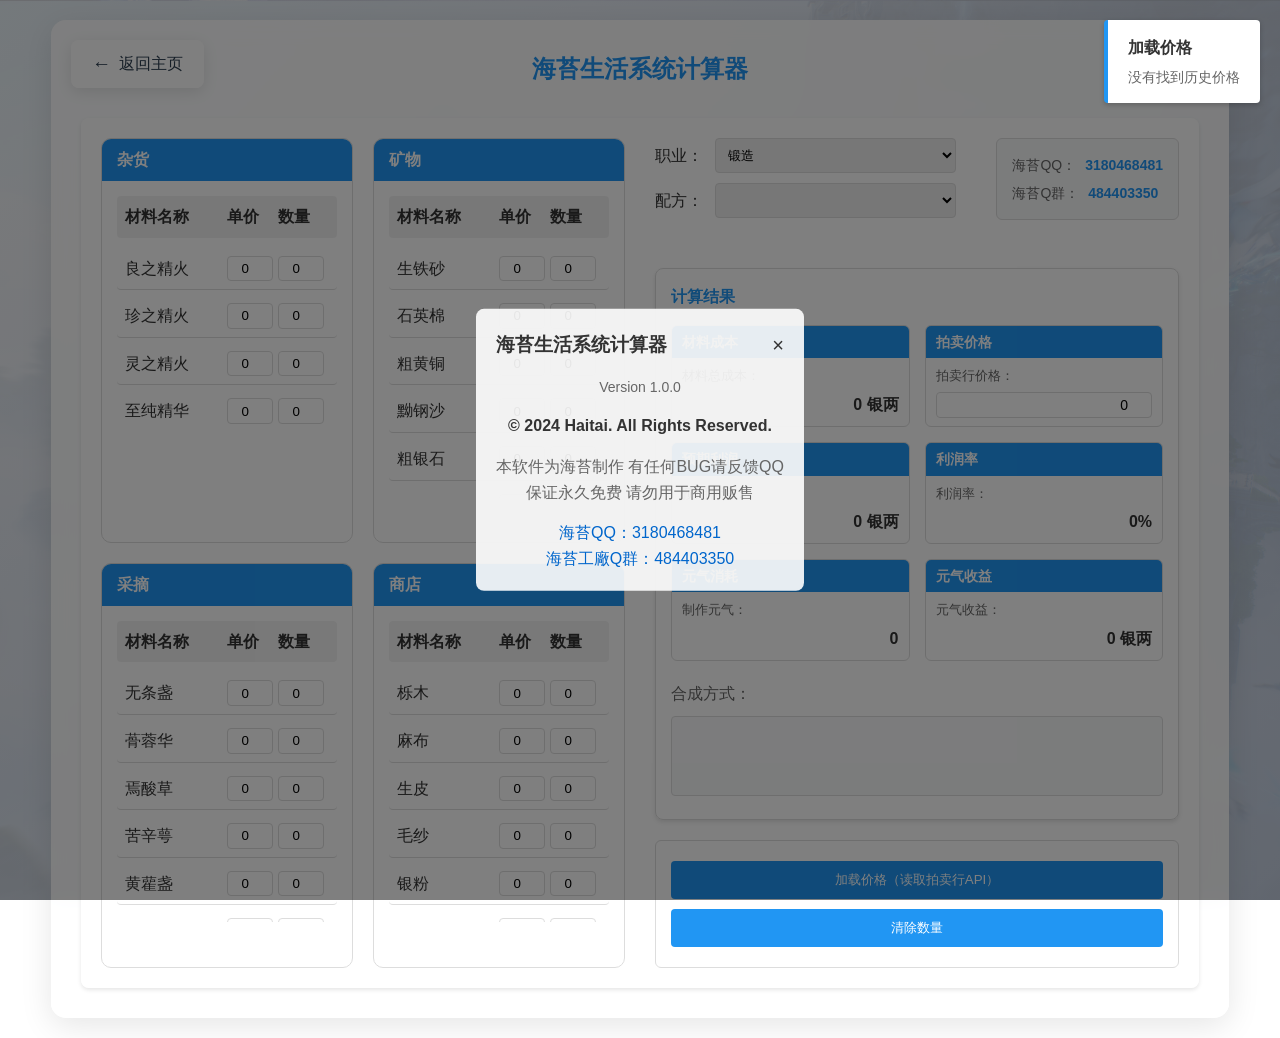
==== calculator/calculator.html @ 6d6dd903 "1" ====
<!DOCTYPE html>
<html lang="zh">
<head>
    <meta charset="UTF-8">
    <meta name="viewport" content="width=device-width, initial-scale=1.0">
    <title>海苔生活系统计算器</title>
    <link rel="stylesheet" href="css/style.css">
    <style>
        /* 添加页面加载动画 */
        .page-loader {
            position: fixed;
            top: 0;
            left: 0;
            width: 100%;
            height: 100%;
            background: linear-gradient(135deg, #f5f7fa 0%, #c3cfe2 100%);
            display: flex;
            justify-content: center;
            align-items: center;
            z-index: 1000;
            transition: opacity 0.5s ease-out;
        }

        .loader {
            width: 50px;
            height: 50px;
            border: 5px solid #ffffff;
            border-top-color: #3498db;
            border-radius: 50%;
            animation: spin 1s linear infinite;
        }

        @keyframes spin {
            to { transform: rotate(360deg); }
        }

        .fade-out {
            opacity: 0;
            pointer-events: none;
        }

        /* 添加内容渐入动画 */
        @keyframes fadeInUp {
            from {
                opacity: 0;
                transform: translateY(20px);
            }
            to {
                opacity: 1;
                transform: translateY(0);
            }
        }

        .container > * {
            opacity: 0;
            animation: fadeInUp 0.8s ease-out forwards;
        }

        header {
            animation-delay: 0.3s;
        }

        .materials-section {
            animation-delay: 0.5s;
        }

        .calculation-section {
            animation-delay: 0.7s;
        }

        /* 返回按钮样式 */
        .return-button {
            position: absolute;
            top: 20px;
            left: 20px;
            text-decoration: none;
            color: #2c3e50;
            padding: 10px 20px;
            border-radius: 8px;
            background: rgba(255, 255, 255, 0.9);
            box-shadow: 0 4px 15px rgba(0, 0, 0, 0.1);
            transition: all 0.3s ease;
            border: 1px solid rgba(255, 255, 255, 0.2);
            backdrop-filter: blur(10px);
            font-weight: 500;
            display: flex;
            align-items: center;
            gap: 8px;
            z-index: 100;
        }

        .return-button:hover {
            background: rgba(255, 255, 255, 1);
            transform: translateY(-2px);
            box-shadow: 0 6px 20px rgba(0, 0, 0, 0.15);
        }

        .return-button:active {
            transform: translateY(0);
            box-shadow: 0 4px 15px rgba(0, 0, 0, 0.1);
        }

        .return-icon {
            font-size: 1.2em;
            line-height: 1;
        }

        /* 在 head 中添加背景样式 */
        body {
            /* 添加背景图 */
            background: url('images/3840.jpg') no-repeat center center fixed;
            background-size: cover;
            position: relative;
            display: flex;
            justify-content: center;
            align-items: center;
            min-height: 100vh;
            margin: 0;
            padding: 20px;
        }

        /* 添加背景遮罩 */
        body::before {
            content: '';
            position: fixed;
            top: 0;
            left: 0;
            width: 100%;
            height: 100%;
            background: linear-gradient(135deg, rgba(245, 247, 250, 0.85) 0%, rgba(195, 207, 226, 0.85) 100%);
            z-index: -1;
        }

        /* 调整容器背景透明度 */
        .container {
            background: rgba(255, 255, 255, 0.9);
            border-radius: 15px;
            box-shadow: 0 8px 32px rgba(0, 0, 0, 0.1);
            backdrop-filter: blur(10px);
            margin: 0 auto;
            max-width: 1400px;
            width: 95%;
            padding: 30px;
            position: relative;
        }

        /* 调整其他元素的背景透明度 */
        .material-group, .calculation-section {
            background: rgba(255, 255, 255, 0.8);
            border-radius: 10px;
        }

        .result-block {
            background: rgba(255, 255, 255, 0.7);
        }

        /* 调整主内容区域布局 */
        .main-content {
            display: flex;
            gap: 30px;
            justify-content: center;
            margin-top: 20px;
        }

        /* 调整左侧材料区域 */
        .materials-section {
            flex: 1;
            max-width: 600px;
        }

        /* 调整右侧计算区域 */
        .calculation-section {
            flex: 1;
            max-width: 600px;
        }

        /* 确保标题居中 */
        header {
            text-align: center;
            margin-bottom: 30px;
        }

        /* 响应式布局调整 */
        @media (max-width: 1200px) {
            .main-content {
                flex-direction: column;
            }

            .materials-section,
            .calculation-section {
                max-width: 100%;
            }

            .container {
                padding: 20px;
            }
        }

        /* 调整返回按钮位置 */
        .back-button {
            position: absolute;
            top: 20px;
            left: 20px;
            z-index: 10;
        }
    </style>
</head>
<body>
    <div class="page-loader">
        <div class="loader"></div>
    </div>

    <div class="container">
        <a href="../index.html" class="return-button">
            <span class="return-icon">←</span>
            <span>返回主页</span>
        </a>
        
        <header>
            <h1>海苔生活系统计算器</h1>
        </header>

        <div class="main-content">
            <div class="materials-section">
                <div class="material-group">
                    <div class="material-title">杂货</div>
                    <div class="material-content">
                        <div class="material-header">
                            <span>材料名称</span>
                            <span>单价</span>
                            <span>数量</span>
                        </div>
                        <div id="misc-materials" class="material-list"></div>
                    </div>
                </div>

                <div class="material-group">
                    <div class="material-title">矿物</div>
                    <div class="material-content">
                        <div class="material-header">
                            <span>材料名称</span>
                            <span>单价</span>
                            <span>数量</span>
                        </div>
                        <div id="mine-materials" class="material-list"></div>
                    </div>
                </div>

                <div class="material-group">
                    <div class="material-title">采摘</div>
                    <div class="material-content">
                        <div class="material-header">
                            <span>材料名称</span>
                            <span>单价</span>
                            <span>数量</span>
                        </div>
                        <div id="herb-materials" class="material-list"></div>
                    </div>
                </div>

                <div class="material-group">
                    <div class="material-title">商店</div>
                    <div class="material-content">
                        <div class="material-header">
                            <span>材料名称</span>
                            <span>单价</span>
                            <span>数量</span>
                        </div>
                        <div id="shop-materials" class="material-list"></div>
                    </div>
                </div>
            </div>

            <div class="calculation-section">
                <div class="top-section">
                    <div class="recipe-selection">
                        <div class="select-group">
                            <label>职业：</label>
                            <select id="profession-select">
                                <option value="blacksmith">锻造</option>
                                <option value="tailor">裁缝</option>
                                <option value="alchemist">炼药</option>
                                <option value="sculptor">雕刻</option>
                            </select>
                        </div>
                        <div class="select-group">
                            <label>配方：</label>
                            <select id="recipe-select"></select>
                        </div>
                    </div>

                    <div class="contact-info">
                        <div class="contact-item">
                            <span class="contact-label">海苔QQ：</span>
                            <span class="contact-value">3180468481</span>
                        </div>
                        <div class="contact-item">
                            <span class="contact-label">海苔Q群：</span>
                            <span class="contact-value">484403350</span>
                        </div>
                    </div>
                </div>

                <div class="calculation-results">
                    <h3>计算结果</h3>
                    <div class="result-grid">
                        <div class="result-block">
                            <div class="result-title">材料成本</div>
                            <div class="result-content">
                                <div class="result-label">材料总成本：</div>
                                <div class="result-value" id="total-cost">0 银两</div>
                            </div>
                        </div>

                        <div class="result-block">
                            <div class="result-title">拍卖价格</div>
                            <div class="result-content">
                                <div class="result-label">拍卖行价格：</div>
                                <div class="result-value">
                                    <input type="number" id="auction-price" value="0">
                                </div>
                            </div>
                        </div>

                        <div class="result-block">
                            <div class="result-title">预期利润</div>
                            <div class="result-content">
                                <div class="result-label">预期利润：</div>
                                <div class="result-value" id="profit">0 银两</div>
                            </div>
                        </div>

                        <div class="result-block">
                            <div class="result-title">利润率</div>
                            <div class="result-content">
                                <div class="result-label">利润率：</div>
                                <div class="result-value" id="profit-rate">0%</div>
                            </div>
                        </div>

                        <div class="result-block">
                            <div class="result-title">元气消耗</div>
                            <div class="result-content">
                                <div class="result-label">制作元气：</div>
                                <div class="result-value" id="make-energy">0</div>
                            </div>
                        </div>

                        <div class="result-block">
                            <div class="result-title">元气收益</div>
                            <div class="result-content">
                                <div class="result-label">元气收益：</div>
                                <div class="result-value" id="profit-per-energy">0 银两</div>
                            </div>
                        </div>
                    </div>

                    <div class="craft-method">
                        <label>合成方式：</label>
                        <textarea id="craft-method" readonly></textarea>
                    </div>
                </div>

                <div class="control-panel">
                    <button id="load-prices" disabled title="功能开发中">加载价格（读取拍卖行API）</button>
                    <button id="clear-quantities">清除数量</button>
                </div>
            </div>
        </div>
    </div>

    <div id="modal-container" class="modal-container"></div>

    <script src="js/utils.js"></script>
    <script src="js/recipes.js"></script>
    <script src="js/main.js"></script>
    <script>
        window.addEventListener('load', function() {
            // 移除加载动画
            setTimeout(() => {
                document.querySelector('.page-loader').classList.add('fade-out');
            }, 500);
        });
    </script>
</body>
</html>
---- calculator/css/style.css ----
:root {
    --primary-color: #2196F3;
    --secondary-color: #FF9800;
    --success-color: #4CAF50;
    --error-color: #F44336;
    --background-color: rgba(240, 240, 240, 0.9);
    --text-color: #333333;
    --border-color: #DDDDDD;
}

* {
    margin: 0;
    padding: 0;
    box-sizing: border-box;
}

body {
    font-family: "Microsoft YaHei UI", sans-serif;
    background: url('../images/3840.jpg') no-repeat center center fixed;
    background-size: cover;
    color: var(--text-color);
    line-height: 1.6;
}

.container {
    max-width: 1200px;
    margin: 0 auto;
    padding: 20px;
}

header {
    text-align: center;
    margin-bottom: 30px;
}

h1 {
    color: var(--primary-color);
    font-size: 24px;
}

.main-content {
    display: grid;
    grid-template-columns: 2fr 1fr;
    gap: 20px;
    background: rgba(255, 255, 255, 0.9);
    padding: 20px;
    border-radius: 8px;
    box-shadow: 0 2px 4px rgba(0,0,0,0.1);
}

.materials-section {
    display: grid;
    grid-template-columns: repeat(2, 1fr);
    gap: 20px;
}

.material-group {
    background: #f8f9fa;
    border: 1px solid var(--border-color);
    border-radius: 8px;
    overflow: hidden;
}

.material-title {
    background: var(--primary-color);
    color: white;
    padding: 8px 15px;
    font-weight: bold;
}

.material-content {
    padding: 15px;
}

.material-header {
    display: grid;
    grid-template-columns: 2fr 1fr 1fr;
    padding: 8px;
    background: rgba(0, 0, 0, 0.05);
    border-radius: 4px;
    font-weight: bold;
    margin-bottom: 10px;
}

.material-list {
    max-height: 250px;
    overflow-y: auto;
}

.material-item {
    display: grid;
    grid-template-columns: 2fr 1fr 1fr;
    padding: 8px;
    border-bottom: 1px solid var(--border-color);
    background: white;
    border-radius: 4px;
    margin-bottom: 5px;
}

.material-item:last-child {
    border-bottom: none;
    margin-bottom: 0;
}

.material-item input {
    width: 90%;
    padding: 4px 8px;
    border: 1px solid var(--border-color);
    border-radius: 4px;
    text-align: right;
}

.calculation-section {
    display: flex;
    flex-direction: column;
    gap: 20px;
}

.profession-selection,
.calculation-results,
.control-panel {
    background: rgba(255, 255, 255, 0.9);
    padding: 15px;
    border-radius: 6px;
    border: 1px solid var(--border-color);
}

.profession-selection select,
.profession-selection input {
    width: 100%;
    padding: 8px;
    margin: 5px 0;
    border: 1px solid var(--border-color);
    border-radius: 4px;
}

.result-grid {
    display: grid;
    grid-template-columns: repeat(2, 1fr);
    gap: 15px;
    margin-bottom: 15px;
}

.result-block {
    background: #f8f9fa;
    border: 1px solid var(--border-color);
    border-radius: 6px;
    overflow: hidden;
}

.result-title {
    background: var(--primary-color);
    color: white;
    padding: 5px 10px;
    font-weight: bold;
    font-size: 14px;
}

.result-content {
    padding: 8px 10px;
    display: flex;
    flex-direction: column;
    gap: 5px;
}

.result-label {
    color: #666;
    font-weight: 500;
    font-size: 13px;
}

.result-value {
    font-size: 16px;
    font-weight: bold;
    color: var(--text-color);
    text-align: right;
}

.result-value input {
    width: 100%;
    padding: 4px 8px;
    border: 1px solid var(--border-color);
    border-radius: 4px;
    text-align: right;
    font-size: 14px;
}

.craft-method {
    margin-top: 15px;
}

.craft-method textarea {
    width: 100%;
    height: 80px;
    padding: 8px;
    border: 1px solid var(--border-color);
    border-radius: 4px;
    resize: none;
}

.control-panel button {
    width: 100%;
    padding: 10px;
    margin: 5px 0;
    border: none;
    border-radius: 4px;
    background: var(--primary-color);
    color: white;
    cursor: pointer;
    transition: background 0.3s;
}

.control-panel button:hover {
    background: darken(var(--primary-color), 10%);
}

/* 模态框样式 */
.modal-container {
    display: none;
    position: fixed;
    top: 0;
    left: 0;
    width: 100%;
    height: 100%;
    background: rgba(0,0,0,0.5);
    z-index: 1000;
}

.modal {
    position: absolute;
    top: 50%;
    left: 50%;
    transform: translate(-50%, -50%);
    background: rgba(255, 255, 255, 0.9);
    padding: 20px;
    border-radius: 8px;
    min-width: 300px;
}

.modal-header {
    display: flex;
    justify-content: space-between;
    align-items: center;
    margin-bottom: 15px;
}

.modal-close {
    cursor: pointer;
    font-size: 20px;
}

/* 响应式设计 */
@media (max-width: 1024px) {
    .main-content {
        grid-template-columns: 1fr;
    }

    .materials-section {
        grid-template-columns: 1fr;
    }
}

/* 通知样式 */
.notification {
    position: fixed;
    top: 20px;
    right: 20px;
    padding: 15px 20px;
    border-radius: 4px;
    background: white;
    box-shadow: 0 2px 5px rgba(0,0,0,0.2);
    opacity: 0;
    transition: opacity 0.3s ease;
    z-index: 1100;
}

.notification-info {
    border-left: 4px solid var(--primary-color);
}

.notification-success {
    border-left: 4px solid var(--success-color);
}

.notification-error {
    border-left: 4px solid var(--error-color);
}

.notification-warning {
    border-left: 4px solid var(--secondary-color);
}

.notification-title {
    font-weight: bold;
    margin-bottom: 5px;
}

.notification-message {
    color: #666;
    font-size: 14px;
}

/* 加载动画样式 */
.loading-spinner {
    width: 40px;
    height: 40px;
    border: 4px solid #f3f3f3;
    border-top: 4px solid var(--primary-color);
    border-radius: 50%;
    animation: spin 1s linear infinite;
}

@keyframes spin {
    0% { transform: rotate(0deg); }
    100% { transform: rotate(360deg); }
}

/* 确认对话框样式 */
.confirm-dialog {
    text-align: center;
    padding: 20px;
}

.confirm-buttons {
    margin-top: 20px;
    display: flex;
    justify-content: center;
    gap: 10px;
}

.confirm-buttons button {
    padding: 8px 20px;
    border: none;
    border-radius: 4px;
    cursor: pointer;
}

.confirm-yes {
    background: var(--primary-color);
    color: white;
}

.confirm-no {
    background: #f5f5f5;
    color: #333;
}

/* 计算结果区域样式 */
.calculation-results {
    background: rgba(255, 255, 255, 0.9);
    padding: 15px;
    border-radius: 8px;
    box-shadow: 0 2px 4px rgba(0,0,0,0.1);
}

.calculation-results h3 {
    margin-bottom: 15px;
    color: var(--primary-color);
    font-size: 16px;
}

.result-grid {
    display: grid;
    grid-template-columns: repeat(2, 1fr);
    gap: 15px;
    margin-bottom: 15px;
}

.result-block {
    background: #f8f9fa;
    border: 1px solid var(--border-color);
    border-radius: 6px;
    overflow: hidden;
}

.result-title {
    background: var(--primary-color);
    color: white;
    padding: 5px 10px;
    font-weight: bold;
    font-size: 14px;
}

.result-content {
    padding: 8px 10px;
    display: flex;
    flex-direction: column;
    gap: 5px;
}

.result-label {
    color: #666;
    font-weight: 500;
    font-size: 13px;
}

.result-value {
    font-size: 16px;
    font-weight: bold;
    color: var(--text-color);
    text-align: right;
}

.result-value input {
    width: 100%;
    padding: 4px 8px;
    border: 1px solid var(--border-color);
    border-radius: 4px;
    text-align: right;
    font-size: 14px;
}

/* 合成方式样式 */
.craft-method {
    margin-top: 20px;
}

.craft-method label {
    display: block;
    margin-bottom: 10px;
    color: #666;
}

.craft-method textarea {
    width: 100%;
    height: 80px;
    padding: 10px;
    border: 1px solid var(--border-color);
    border-radius: 4px;
    resize: none;
    background: #f8f9fa;
}

/* 批量计算模态框样式 */
.recipe-selection-area {
    display: flex;
    gap: 20px;
    margin-bottom: 20px;
}

.recipe-list {
    flex: 1;
    max-height: 400px;
    overflow-y: auto;
}

.recipe-item {
    display: flex;
    justify-content: space-between;
    align-items: center;
    padding: 8px;
    border-bottom: 1px solid #eee;
}

.recipe-item input[type="number"] {
    width: 60px;
}

.materials-summary {
    max-height: 300px;
    overflow-y: auto;
}

.material-summary-item {
    display: flex;
    justify-content: space-between;
    padding: 4px 0;
}

.total-summary {
    margin-top: 20px;
    padding-top: 10px;
    border-top: 1px solid #eee;
}

/* 添加顶部区域样式 */
.top-section {
    display: flex;
    justify-content: space-between;
    align-items: flex-start;
    margin-bottom: 20px;
    gap: 20px;
}

.recipe-selection {
    flex: 1;
    margin-right: 20px;
    min-width: 200px;
}

.select-group {
    display: flex;
    align-items: center;
    margin-bottom: 10px;
}

.select-group label {
    white-space: nowrap;
    margin-right: 10px;
    min-width: 50px;
}

.select-group select {
    flex: 1;
    padding: 8px;
    border: 1px solid var(--border-color);
    border-radius: 4px;
    width: 100%;
    min-width: 150px;
}

.contact-info {
    background: #f8f9fa;
    padding: 10px 15px;
    border-radius: 6px;
    border: 1px solid var(--border-color);
    white-space: nowrap;
    flex-shrink: 0;
}

.contact-item {
    margin: 5px 0;
    font-size: 14px;
}

.contact-label {
    color: #666;
    margin-right: 5px;
}

.contact-value {
    color: var(--primary-color);
    font-weight: bold;
}
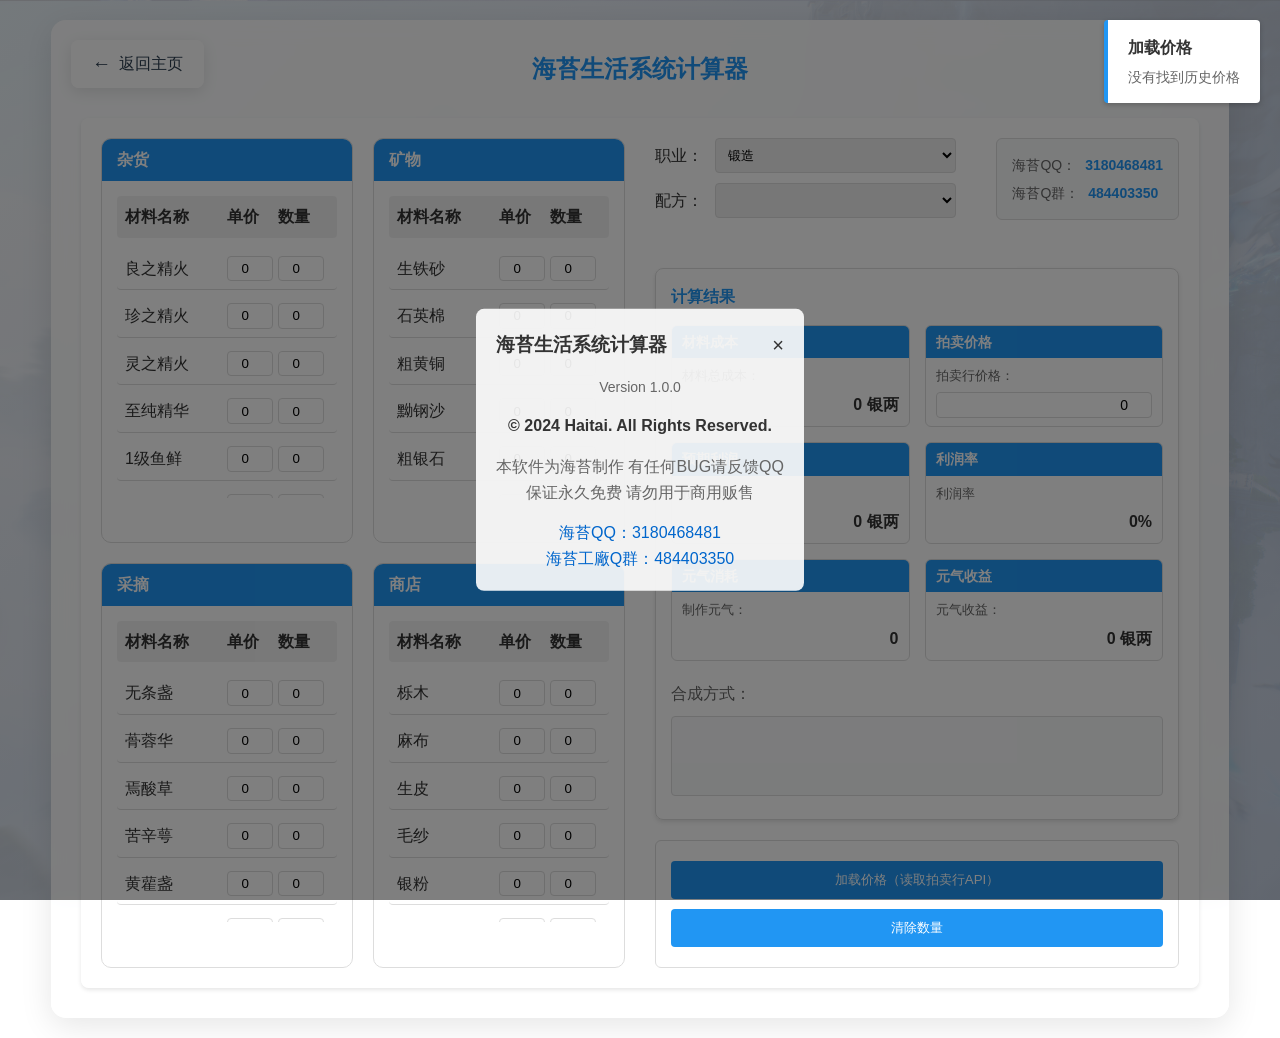
==== commit dff4bf00: "新增烹饪相关计算" ====
--- a/calculator/calculator.html
+++ b/calculator/calculator.html
@@ -108,7 +108,7 @@
         /* 在 head 中添加背景样式 */
         body {
             /* 添加背景图 */
-            background: url('images/3840.jpg') no-repeat center center fixed;
+            background: url('../3840.jpg') no-repeat center center fixed;
             background-size: cover;
             position: relative;
             display: flex;
@@ -281,6 +281,7 @@
                                 <option value="tailor">裁缝</option>
                                 <option value="alchemist">炼药</option>
                                 <option value="sculptor">雕刻</option>
+                                <option value="cooking">烹饪</option>
                             </select>
                         </div>
                         <div class="select-group">
@@ -333,7 +334,7 @@
                         <div class="result-block">
                             <div class="result-title">利润率</div>
                             <div class="result-content">
-                                <div class="result-label">利润率：</div>
+                                <div class="result-label">利润率</div>
                                 <div class="result-value" id="profit-rate">0%</div>
                             </div>
                         </div>
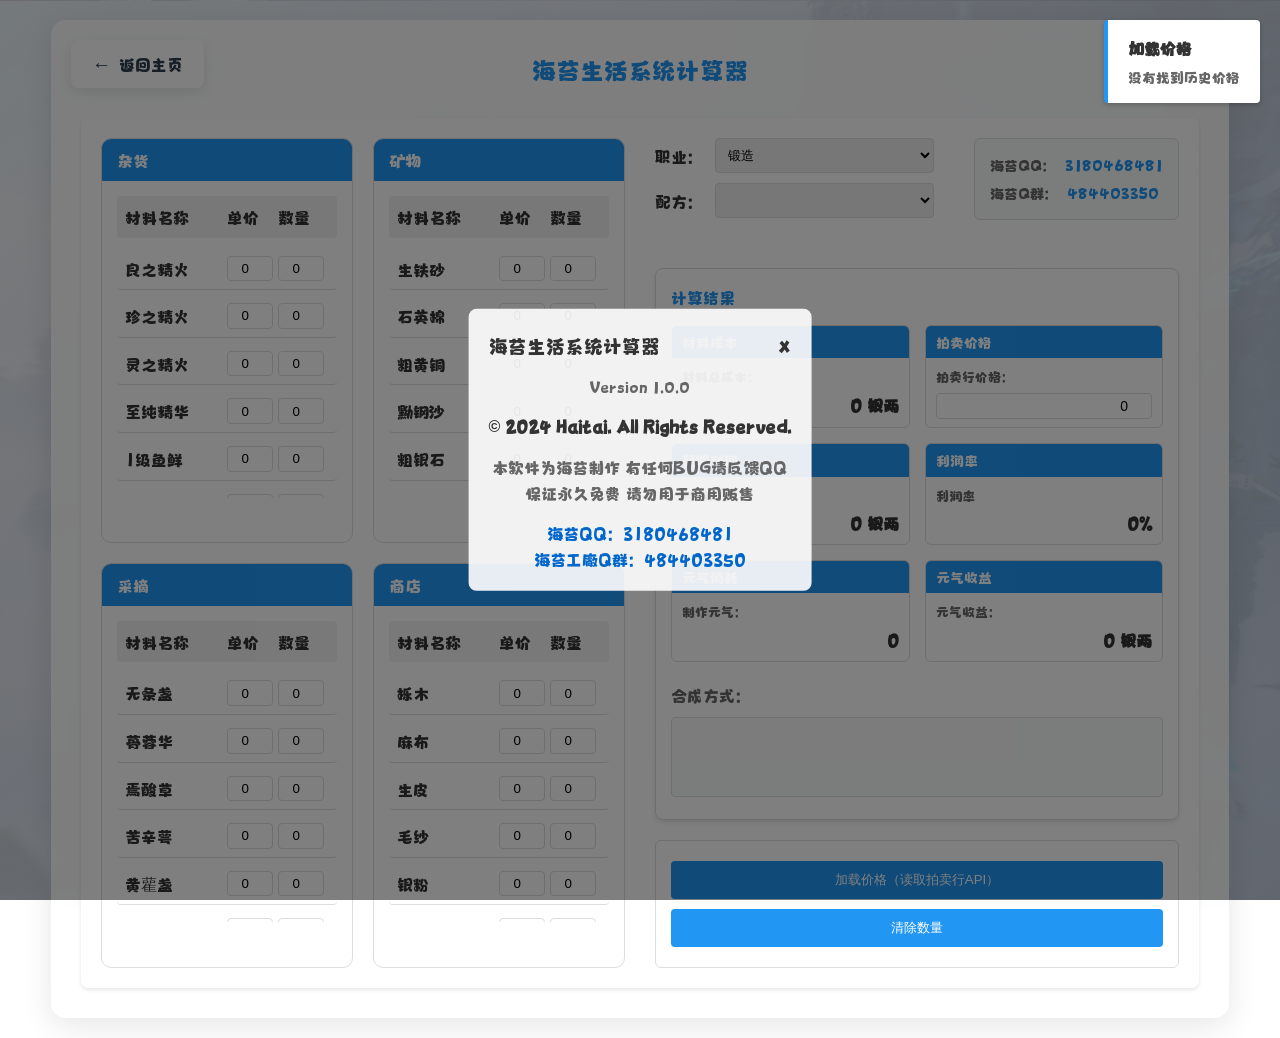
==== commit 18df1404: "修正" ====
--- a/calculator/calculator.html
+++ b/calculator/calculator.html
@@ -4,8 +4,34 @@
     <meta charset="UTF-8">
     <meta name="viewport" content="width=device-width, initial-scale=1.0">
     <title>海苔生活系统计算器</title>
+	<link rel="shortcut icon" type="image/x-icon" href="../favicon.ico">
     <link rel="stylesheet" href="css/style.css">
     <style>
+	        /* 添加自定义字体 */
+        @font-face {
+            font-family: '字魂POP海报体';
+            src: url('fonts/字魂POP海报体.ttf') format('truetype');
+            font-weight: normal;
+            font-style: normal;
+        }
+
+        /* 修改全局字体 */
+        body {
+            font-family: '字魂POP海报体', 'Microsoft YaHei', Arial, sans-serif;
+            font-weight: normal;
+        }
+
+        /* 确保标题使用自定义字体且不使用粗体 */
+        h1, h2, h3, .material-title, .result-title, .contact-label {
+            font-family: '字魂POP海报体', 'Microsoft YaHei', Arial, sans-serif !important;
+            font-weight: normal !important;
+        }
+
+        /* 移除其他可能的粗体效果 */
+        .announcement, .result-label, .contact-value, .material-header span {
+            font-weight: normal;
+        }
+		
         /* 添加页面加载动画 */
         .page-loader {
             position: fixed;
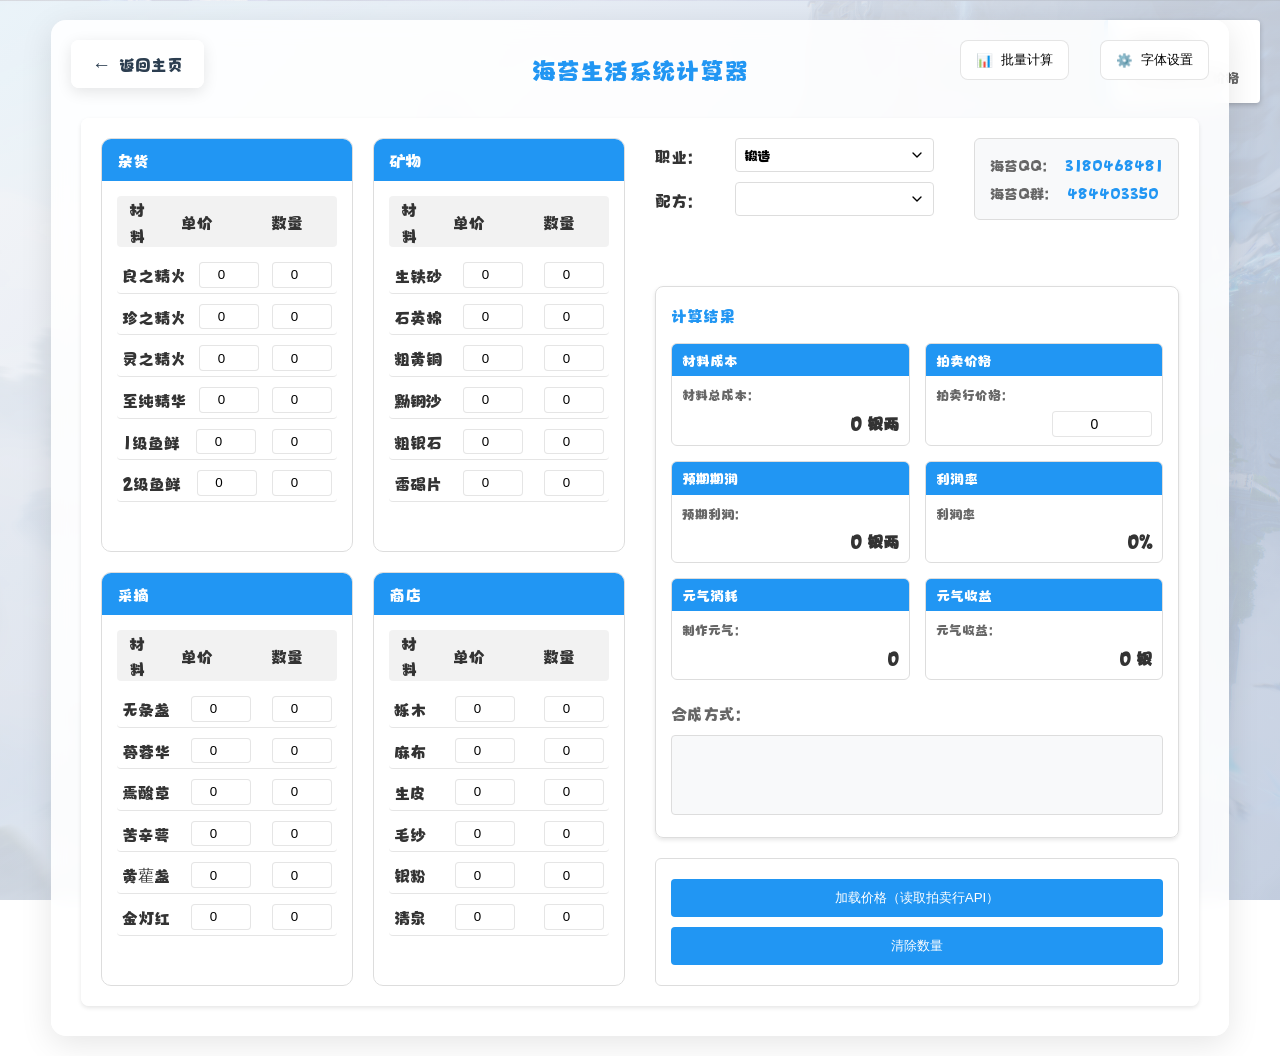
==== commit 92bf6c9e: "Update calculator.html" ====
--- a/calculator/calculator.html
+++ b/calculator/calculator.html
@@ -168,6 +168,7 @@
             width: 95%;
             padding: 30px;
             position: relative;
+            z-index: 9996;
         }
 
         /* 调整其他元素的背景透明度 */
@@ -229,6 +230,378 @@
             left: 20px;
             z-index: 10;
         }
+
+        /* 修改下拉式选单的字体 */
+        select, option {
+            font-family: '字魂POP海报体', 'Microsoft YaHei', Arial, sans-serif !important;
+            font-weight: normal;
+        }
+
+        /* 优化下拉式选单的样式 */
+        select {
+            padding: 8px 12px;
+            border-radius: 8px;
+            border: 1px solid rgba(0, 0, 0, 0.1);
+            background-color: rgba(255, 255, 255, 0.9);
+            cursor: pointer;
+            transition: all 0.3s ease;
+            outline: none;
+            -webkit-appearance: none;
+            -moz-appearance: none;
+            appearance: none;
+            background-image: url("data:image/svg+xml;charset=UTF-8,%3csvg xmlns='http://www.w3.org/2000/svg' viewBox='0 0 24 24' fill='none' stroke='currentColor' stroke-width='2' stroke-linecap='round' stroke-linejoin='round'%3e%3cpolyline points='6 9 12 15 18 9'%3e%3c/polyline%3e%3c/svg%3e");
+            background-repeat: no-repeat;
+            background-position: right 8px center;
+            background-size: 16px;
+            padding-right: 32px;
+        }
+
+        select:hover {
+            border-color: rgba(52, 152, 219, 0.5);
+            box-shadow: 0 2px 8px rgba(0, 0, 0, 0.05);
+        }
+
+        select:focus {
+            border-color: #3498db;
+            box-shadow: 0 2px 12px rgba(52, 152, 219, 0.1);
+        }
+
+        /* 优化选项样式 */
+        option {
+            padding: 8px;
+            background-color: white;
+        }
+
+        /* 字体设置按钮 */
+        .font-settings-btn {
+            position: fixed;
+            right: 20px;
+            top: 20px;
+            background: rgba(255, 255, 255, 0.9);
+            padding: 10px 15px;
+            border-radius: 8px;
+            cursor: pointer;
+            border: 1px solid rgba(0, 0, 0, 0.1);
+            transition: all 0.3s ease;
+            z-index: 9999;
+            display: flex;
+            align-items: center;
+            gap: 8px;
+        }
+
+        .font-settings-btn:hover {
+            background: linear-gradient(45deg, #3498db, #2ecc71);
+            color: white;
+        }
+
+        /* 字体设置面板 */
+        .font-settings-panel {
+            position: fixed;
+            right: 20px;
+            top: 70px;
+            transform: none;
+            background: rgba(255, 255, 255, 0.95);
+            padding: 25px;
+            border-radius: 15px;
+            box-shadow: 0 10px 30px rgba(0, 0, 0, 0.2);
+            z-index: 9999;
+            display: none;
+            backdrop-filter: blur(10px);
+            border: 1px solid rgba(255, 255, 255, 0.2);
+            min-width: 300px;
+            opacity: 0;
+            transition: all 0.3s ease;
+        }
+
+        .font-settings-panel.show {
+            display: block;
+            opacity: 1;
+        }
+
+        /* 添加一个小三角形指示器 */
+        .font-settings-panel::before {
+            content: '';
+            position: absolute;
+            top: -10px;
+            right: 20px;
+            border-left: 10px solid transparent;
+            border-right: 10px solid transparent;
+            border-bottom: 10px solid rgba(255, 255, 255, 0.95);
+        }
+
+        /* 优化按钮样式 */
+        .button-group {
+            display: flex;
+            gap: 12px;
+            margin-top: 25px;
+        }
+
+        .button-group button {
+            flex: 1;
+            padding: 10px;
+            border: none;
+            border-radius: 8px;
+            cursor: pointer;
+            transition: all 0.3s ease;
+            font-size: 1em;
+        }
+
+        .button-group .confirm-btn {
+            background: linear-gradient(45deg, #3498db, #2ecc71);
+            color: white;
+        }
+
+        .button-group .cancel-btn {
+            background: #e74c3c;
+            color: white;
+        }
+
+        .button-group button:hover {
+            transform: translateY(-2px);
+            box-shadow: 0 5px 15px rgba(0, 0, 0, 0.1);
+        }
+
+        /* 添加批量计算按钮样式 */
+        .batch-calc-btn {
+            position: fixed;
+            right: 160px;
+            top: 20px;
+            background: rgba(255, 255, 255, 0.9);
+            padding: 10px 15px;
+            border-radius: 8px;
+            cursor: pointer;
+            border: 1px solid rgba(0, 0, 0, 0.1);
+            transition: all 0.3s ease;
+            z-index: 9999;
+            display: flex;
+            align-items: center;
+            gap: 8px;
+        }
+
+        .batch-calc-btn:hover {
+            background: linear-gradient(45deg, #3498db, #2ecc71);
+            color: white;
+        }
+
+        /* 调整字体设置按钮的位置 */
+        .font-settings-btn {
+            right: 20px;
+        }
+
+        /* 批量计算面板样式 */
+        .batch-calc-panel {
+            position: fixed;
+            right: 160px;
+            top: 70px;
+            transform: none;
+            background: rgba(255, 255, 255, 0.95);
+            padding: 25px;
+            border-radius: 15px;
+            box-shadow: 0 10px 30px rgba(0, 0, 0, 0.2);
+            z-index: 9999;
+            display: none;
+            backdrop-filter: blur(10px);
+            border: 1px solid rgba(255, 255, 255, 0.2);
+            min-width: 300px;
+            opacity: 0;
+            transition: all 0.3s ease;
+        }
+
+        .batch-calc-panel.show {
+            display: block;
+            opacity: 1;
+        }
+
+        /* 添加小三角形指示器 */
+        .batch-calc-panel::before {
+            content: '';
+            position: absolute;
+            top: -10px;
+            right: 20px;
+            border-left: 10px solid transparent;
+            border-right: 10px solid transparent;
+            border-bottom: 10px solid rgba(255, 255, 255, 0.95);
+        }
+
+        .recipe-selection {
+            margin-bottom: 20px;
+        }
+
+        .select-group {
+            margin-bottom: 10px;
+            display: flex;
+            align-items: center;
+            gap: 10px;
+        }
+
+        .select-group label {
+            min-width: 60px;
+        }
+
+        .select-group select {
+            flex: 1;
+        }
+
+        .batch-controls {
+            display: flex;
+            align-items: center;
+            gap: 10px;
+            margin-bottom: 20px;
+        }
+
+        #batch-quantity {
+            width: 80px;
+            padding: 5px;
+            border: 1px solid rgba(0, 0, 0, 0.1);
+            border-radius: 4px;
+            text-align: center;
+        }
+
+        .selected-recipes-list {
+            max-height: 200px;
+            overflow-y: auto;
+            margin-bottom: 20px;
+            background: rgba(255, 255, 255, 0.5);
+            border-radius: 8px;
+            padding: 10px;
+        }
+
+        .selected-recipe-item {
+            display: flex;
+            justify-content: space-between;
+            align-items: center;
+            padding: 8px;
+            border-bottom: 1px solid rgba(0, 0, 0, 0.1);
+        }
+
+        .selected-recipe-item:last-child {
+            border-bottom: none;
+        }
+
+        .recipe-info {
+            flex: 1;
+        }
+
+        .recipe-actions {
+            display: flex;
+            gap: 8px;
+        }
+
+        .delete-recipe {
+            color: #e74c3c;
+            cursor: pointer;
+            padding: 2px 6px;
+            border-radius: 4px;
+            transition: all 0.3s ease;
+        }
+
+        .delete-recipe:hover {
+            background: rgba(231, 76, 60, 0.1);
+        }
+
+        /* 修改按钮样式 */
+        .batch-buttons {
+            display: flex;
+            gap: 10px;
+            margin-top: 20px;
+        }
+
+        .batch-calc-button,
+        .batch-clear-button {
+            flex: 1;
+            padding: 10px;
+            border: none;
+            border-radius: 6px;
+            cursor: pointer;
+            transition: all 0.3s ease;
+        }
+
+        .batch-calc-button {
+            background: linear-gradient(45deg, #3498db, #2ecc71);
+            color: white;
+        }
+
+        .batch-clear-button {
+            background: #e74c3c;
+            color: white;
+        }
+
+        .batch-calc-button:hover,
+        .batch-clear-button:hover {
+            transform: translateY(-2px);
+            box-shadow: 0 4px 12px rgba(0, 0, 0, 0.1);
+        }
+
+        .materials-list {
+            background: rgba(255, 255, 255, 0.5);
+            border-radius: 8px;
+            padding: 10px;
+        }
+
+        .material-item {
+            display: flex;
+            justify-content: space-between;
+            padding: 5px;
+            border-bottom: 1px solid rgba(0, 0, 0, 0.1);
+        }
+
+        /* 修改输入框样式 */
+        .material-content input[type="number"] {
+            width: 60px;
+            padding: 4px;
+            border: 1px solid rgba(0, 0, 0, 0.1);
+            border-radius: 4px;
+            text-align: center;
+        }
+
+        /* 修改拍卖价格输入框样式 */
+        #auction-price {
+            width: 100px;
+            padding: 4px;
+            border: 1px solid rgba(0, 0, 0, 0.1);
+            border-radius: 4px;
+            text-align: center;
+        }
+
+        /* 修改材料区域的样式 */
+        .material-header {
+            display: grid;
+            grid-template-columns: 1fr 100px 80px;
+            align-items: center;
+            padding: 0 10px;
+            margin-bottom: 10px;
+        }
+
+        .material-header span {
+            text-align: center;
+        }
+
+        .material-row {
+            display: grid;
+            grid-template-columns: 1fr 100px 80px;
+            align-items: center;
+            padding: 5px 10px;
+        }
+
+        .material-name {
+            text-align: left;
+        }
+
+        .material-price,
+        .material-quantity {
+            text-align: center;
+            width: 60px;
+            margin: 0 auto;
+        }
+
+        /* 修改输入框样式 */
+        input[type="number"] {
+            width: 60px;
+            padding: 4px;
+            border: 1px solid rgba(0, 0, 0, 0.1);
+            border-radius: 4px;
+            text-align: center;
+        }
     </style>
 </head>
 <body>
@@ -237,6 +610,40 @@
     </div>
 
     <div class="container">
+        <button class="batch-calc-btn">
+            <span>📊</span>
+            <span>批量计算</span>
+        </button>
+
+        <button class="font-settings-btn">
+            <span>⚙️</span>
+            <span>字体设置</span>
+        </button>
+
+        <div class="font-settings-panel">
+            <h3>字体设置</h3>
+            <div class="font-setting-group">
+                <label>选择字体</label>
+                <select id="font-family-select">
+                    <option value="字魂POP海报体">字魂POP海报体</option>
+                    <option value="字小魂卷耳猫">字小魂卷耳猫</option>
+                    <option value="字魂观潮手书">字魂观潮手书</option>
+                    <option value="KaiTi">楷体</option>
+                </select>
+            </div>
+            <div class="font-setting-group">
+                <label>字体大小 (<span id="font-size-value">16</span>px)</label>
+                <input type="range" id="font-size-range" min="12" max="24" value="16" step="1">
+            </div>
+            <div class="font-setting-group">
+                <label>字体粗细</label>
+                <select id="font-weight-select">
+                    <option value="400">正常</option>
+                    <option value="700">粗</option>
+                </select>
+            </div>
+        </div>
+
         <a href="../index.html" class="return-button">
             <span class="return-icon">←</span>
             <span>返回主页</span>
@@ -252,7 +659,7 @@
                     <div class="material-title">杂货</div>
                     <div class="material-content">
                         <div class="material-header">
-                            <span>材料名称</span>
+                            <span>材料</span>
                             <span>单价</span>
                             <span>数量</span>
                         </div>
@@ -264,7 +671,7 @@
                     <div class="material-title">矿物</div>
                     <div class="material-content">
                         <div class="material-header">
-                            <span>材料名称</span>
+                            <span>材料</span>
                             <span>单价</span>
                             <span>数量</span>
                         </div>
@@ -276,7 +683,7 @@
                     <div class="material-title">采摘</div>
                     <div class="material-content">
                         <div class="material-header">
-                            <span>材料名称</span>
+                            <span>材料</span>
                             <span>单价</span>
                             <span>数量</span>
                         </div>
@@ -288,7 +695,7 @@
                     <div class="material-title">商店</div>
                     <div class="material-content">
                         <div class="material-header">
-                            <span>材料名称</span>
+                            <span>材料</span>
                             <span>单价</span>
                             <span>数量</span>
                         </div>
@@ -350,7 +757,7 @@
                         </div>
 
                         <div class="result-block">
-                            <div class="result-title">预期利润</div>
+                            <div class="result-title">预期期润</div>
                             <div class="result-content">
                                 <div class="result-label">预期利润：</div>
                                 <div class="result-value" id="profit">0 银两</div>
@@ -377,7 +784,7 @@
                             <div class="result-title">元气收益</div>
                             <div class="result-content">
                                 <div class="result-label">元气收益：</div>
-                                <div class="result-value" id="profit-per-energy">0 银两</div>
+                                <div class="result-value" id="profit-per-energy">0 银</div>
                             </div>
                         </div>
                     </div>
@@ -394,9 +801,48 @@
                 </div>
             </div>
         </div>
+
+        <div class="batch-calc-panel">
+            <h3>批量计算</h3>
+            <div class="recipe-selection">
+                <div class="select-group">
+                    <label>职业：</label>
+                    <select id="batch-profession-select">
+                        <option value="blacksmith">锻造</option>
+                        <option value="tailor">裁缝</option>
+                        <option value="alchemist">炼药</option>
+                        <option value="sculptor">雕刻</option>
+                        <option value="cooking">烹饪</option>
+                    </select>
+                </div>
+                <div class="select-group">
+                    <label>配方：</label>
+                    <select id="batch-recipe-select"></select>
+                </div>
+            </div>
+            <div class="batch-controls">
+                <label>制作数量：</label>
+                <input type="number" id="batch-quantity" value="1" min="1" max="999">
+                <button id="add-recipe" class="batch-calc-button">添加配方</button>
+            </div>
+            <div class="selected-recipes">
+                <h4>已选配方：</h4>
+                <div id="selected-recipes-list" class="selected-recipes-list">
+                    <!-- 已选配方将在这里显示 -->
+                </div>
+            </div>
+            <div class="materials-summary">
+                <h4>所需材料总览：</h4>
+                <div id="materials-list" class="materials-list">
+                    <!-- 材料列表将在这里显示 -->
+                </div>
+            </div>
+            <div class="batch-buttons">
+                <button id="calculate-materials" class="batch-calc-button">计算材料</button>
+                <button id="clear-all" class="batch-clear-button">清除全部</button>
+            </div>
+        </div>
     </div>
-
-    <div id="modal-container" class="modal-container"></div>
 
     <script src="js/utils.js"></script>
     <script src="js/recipes.js"></script>
@@ -408,6 +854,326 @@
                 document.querySelector('.page-loader').classList.add('fade-out');
             }, 500);
         });
+
+        // 体设置功能
+        document.addEventListener('DOMContentLoaded', function() {
+            const fontSettingsBtn = document.querySelector('.font-settings-btn');
+            const fontSettingsPanel = document.querySelector('.font-settings-panel');
+            const fontFamilySelect = document.getElementById('font-family-select');
+            const fontSizeRange = document.getElementById('font-size-range');
+            const fontSizeValue = document.getElementById('font-size-value');
+            
+            // 获取所有需要更新字体的元素
+            const allElements = document.querySelectorAll('*');
+            const allSelects = document.querySelectorAll('select');
+            const allInputs = document.querySelectorAll('input');
+
+            // 从 localStorage 加载保存的设置
+            const savedFontFamily = localStorage.getItem('preferredFontFamily');
+            const savedFontSize = localStorage.getItem('preferredFontSize');
+
+            // 应用字体设置到所有元素
+            function applyFontSettings(fontFamily, fontSize, fontWeight) {
+                // 更新所有元素的字体
+                allElements.forEach(element => {
+                    if (fontFamily) element.style.fontFamily = fontFamily;
+                    if (fontSize) element.style.fontSize = fontSize + 'px';
+                    if (fontWeight) element.style.fontWeight = fontWeight;
+                });
+
+                // 特别处理下拉选单和输入框
+                allSelects.forEach(select => {
+                    if (fontFamily) select.style.fontFamily = fontFamily;
+                    if (fontSize) select.style.fontSize = fontSize + 'px';
+                    if (fontWeight) select.style.fontWeight = fontWeight;
+                });
+
+                allInputs.forEach(input => {
+                    if (fontFamily) input.style.fontFamily = fontFamily;
+                    if (fontSize) input.style.fontSize = fontSize + 'px';
+                    if (fontWeight) input.style.fontWeight = fontWeight;
+                });
+
+                // 更新按钮和面板
+                if (fontFamily) {
+                    fontSettingsBtn.style.fontFamily = fontFamily;
+                    fontSettingsPanel.style.fontFamily = fontFamily;
+                }
+                if (fontSize) {
+                    document.body.style.fontSize = fontSize + 'px';
+                    fontSettingsBtn.style.fontSize = fontSize + 'px';
+                    fontSizeValue.textContent = fontSize;
+                }
+                if (fontWeight) {
+                    document.body.style.fontWeight = fontWeight;
+                    fontSettingsBtn.style.fontWeight = fontWeight;
+                }
+            }
+
+            // 设置初始值
+            if (savedFontFamily) {
+                fontFamilySelect.value = savedFontFamily;
+                applyFontSettings(savedFontFamily, savedFontSize);
+            }
+
+            if (savedFontSize) {
+                fontSizeRange.value = savedFontSize;
+                applyFontSettings(savedFontFamily || '字魂POP海报体', savedFontSize);
+            }
+
+            let isPanelVisible = false;
+
+            // 点击按钮显示/藏面板
+            fontSettingsBtn.addEventListener('click', function(e) {
+                e.preventDefault();
+                e.stopPropagation();
+                isPanelVisible = !isPanelVisible;
+                if (isPanelVisible) {
+                    fontSettingsPanel.classList.add('show');
+                } else {
+                    fontSettingsPanel.classList.remove('show');
+                }
+            });
+
+            // 更新字体大小显示并立即应用
+            fontSizeRange.addEventListener('input', function(e) {
+                e.stopPropagation();
+                const newSize = e.target.value;
+                applyFontSettings(fontFamilySelect.value, newSize);
+                localStorage.setItem('preferredFontSize', newSize);
+            });
+
+            // 更新字体选择并立即应用
+            fontFamilySelect.addEventListener('change', function(e) {
+                e.stopPropagation();
+                const newFont = e.target.value;
+                applyFontSettings(newFont, fontSizeRange.value);
+                localStorage.setItem('preferredFontFamily', newFont);
+            });
+
+            // 阻止面板内的点击事件冒泡
+            fontSettingsPanel.addEventListener('click', function(e) {
+                e.stopPropagation();
+            });
+
+            // 点击其他地方关闭面板
+            document.addEventListener('click', function(e) {
+                if (isPanelVisible && 
+                    !fontSettingsPanel.contains(e.target) && 
+                    !fontSettingsBtn.contains(e.target)) {
+                    isPanelVisible = false;
+                    fontSettingsPanel.classList.remove('show');
+                }
+            });
+
+            // 添加字体粗细相关的事件监听
+            const fontWeightSelect = document.getElementById('font-weight-select');
+
+            // 从 localStorage 加载字体粗细设置
+            const savedFontWeight = localStorage.getItem('preferredFontWeight');
+            if (savedFontWeight) {
+                fontWeightSelect.value = savedFontWeight;
+                applyFontSettings(null, null, savedFontWeight);
+            }
+
+            // 更新字体粗细并立即应用
+            fontWeightSelect.addEventListener('change', function(e) {
+                e.stopPropagation();
+                const newWeight = e.target.value;
+                applyFontSettings(null, null, newWeight);
+                localStorage.setItem('preferredFontWeight', newWeight);
+            });
+        });
+
+        // 添加批量计算按钮的事件处理
+        document.addEventListener('DOMContentLoaded', function() {
+            const batchCalcBtn = document.querySelector('.batch-calc-btn');
+            const batchCalcPanel = document.querySelector('.batch-calc-panel');
+            
+            let isBatchPanelVisible = false;
+
+            // 点击按钮显示/隐藏面板
+            batchCalcBtn.addEventListener('click', function(e) {
+                e.preventDefault();
+                e.stopPropagation();
+                isBatchPanelVisible = !isBatchPanelVisible;
+                if (isBatchPanelVisible) {
+                    batchCalcPanel.classList.add('show');
+                } else {
+                    batchCalcPanel.classList.remove('show');
+                }
+            });
+
+            // 阻止面板内的点击事件冒泡
+            batchCalcPanel.addEventListener('click', function(e) {
+                e.stopPropagation();
+            });
+
+            // 点击其他地方关闭面板
+            document.addEventListener('click', function(e) {
+                if (isBatchPanelVisible && 
+                    !batchCalcPanel.contains(e.target) && 
+                    !batchCalcBtn.contains(e.target)) {
+                    isBatchPanelVisible = false;
+                    batchCalcPanel.classList.remove('show');
+                }
+            });
+        });
+
+        // 批量计算相关功能
+        document.addEventListener('DOMContentLoaded', function() {
+            const batchProfessionSelect = document.getElementById('batch-profession-select');
+            const batchRecipeSelect = document.getElementById('batch-recipe-select');
+            const batchQuantity = document.getElementById('batch-quantity');
+            const addRecipeBtn = document.getElementById('add-recipe');
+            const selectedRecipesList = document.getElementById('selected-recipes-list');
+            const calculateButton = document.getElementById('calculate-materials');
+            const clearButton = document.getElementById('clear-all');
+            const materialsList = document.getElementById('materials-list');
+
+            // 职业选择变化时更新配方列表
+            batchProfessionSelect.addEventListener('change', function() {
+                updateBatchRecipeList();
+            });
+
+            // 更新配方列表函数
+            function updateBatchRecipeList() {
+                const profession = batchProfessionSelect.value;
+                batchRecipeSelect.innerHTML = ''; // 清空现有选项
+
+                // 获取对应的配方文件路径
+                const recipeFile = `data/recipes_${profession}.json`;
+
+                // 使用 fetch 获取配方文件内容
+                fetch(recipeFile)
+                    .then(response => {
+                        if (!response.ok) {
+                            throw new Error('配方文件加载失败');
+                        }
+                        return response.json();
+                    })
+                    .then(recipes => {
+                        // 添加配方到选择列表
+                        Object.keys(recipes).forEach(recipeName => {
+                            const option = document.createElement('option');
+                            option.value = recipeName;
+                            option.textContent = recipeName;
+                            batchRecipeSelect.appendChild(option);
+                        });
+
+                        // 如果有配方，选择第一个
+                        if (Object.keys(recipes).length > 0) {
+                            batchRecipeSelect.selectedIndex = 0;
+                        }
+                    })
+                    .catch(error => {
+                        console.error('加载配方失败:', error);
+                        // 添加一个提示选项
+                        const option = document.createElement('option');
+                        option.value = '';
+                        option.textContent = '暂无配方';
+                        batchRecipeSelect.appendChild(option);
+                    });
+            }
+
+            // 添加配方按钮点击事件
+            addRecipeBtn.addEventListener('click', function() {
+                const recipeName = batchRecipeSelect.value;
+                const quantity = parseInt(batchQuantity.value) || 1;
+                
+                if (!recipeName) {
+                    alert('请选择配方');
+                    return;
+                }
+
+                // 创建配方项
+                const recipeItem = document.createElement('div');
+                recipeItem.className = 'selected-recipe-item';
+                recipeItem.innerHTML = `
+                    <div class="recipe-info">
+                        <span>${recipeName}</span>
+                        <span>× ${quantity}</span>
+                    </div>
+                    <div class="recipe-actions">
+                        <span class="delete-recipe">×</span>
+                    </div>
+                `;
+
+                // 添加删除事件
+                recipeItem.querySelector('.delete-recipe').addEventListener('click', function() {
+                    recipeItem.remove();
+                    // 如果没有选中的配方，禁用导入按钮
+                    importButton.disabled = selectedRecipesList.children.length === 0;
+                });
+
+                selectedRecipesList.appendChild(recipeItem);
+                importButton.disabled = false;
+            });
+
+            // 初始化配方列表
+            updateBatchRecipeList();
+
+            // 修改计算材料按钮点击事件
+            calculateButton.addEventListener('click', function() {
+                const selectedRecipes = [];
+                const recipeItems = selectedRecipesList.querySelectorAll('.selected-recipe-item');
+                
+                recipeItems.forEach(item => {
+                    const recipeName = item.querySelector('.recipe-info span:first-child').textContent;
+                    const quantity = parseInt(item.querySelector('.recipe-info span:last-child').textContent.replace('×', '').trim());
+                    selectedRecipes.push({ name: recipeName, quantity: quantity });
+                });
+
+                if (selectedRecipes.length === 0) {
+                    alert('请先添加配方');
+                    return;
+                }
+
+                // 计算总材料需求
+                const totalMaterials = {};
+                const profession = batchProfessionSelect.value;
+                const recipeFile = `data/recipes_${profession}.json`;
+
+                fetch(recipeFile)
+                    .then(response => response.json())
+                    .then(recipes => {
+                        // 计算每个配方的材料需求
+                        selectedRecipes.forEach(recipe => {
+                            const recipeData = recipes[recipe.name];
+                            if (recipeData && recipeData.materials) {
+                                recipeData.materials.forEach(material => {
+                                    const totalAmount = material.amount * recipe.quantity;
+                                    totalMaterials[material.name] = (totalMaterials[material.name] || 0) + totalAmount;
+                                });
+                            }
+                        });
+
+                        // 显示材料列表
+                        materialsList.innerHTML = '';
+                        Object.entries(totalMaterials).forEach(([name, amount]) => {
+                            const div = document.createElement('div');
+                            div.className = 'material-item';
+                            div.innerHTML = `
+                                <span>${name}</span>
+                                <span>${amount}</span>
+                            `;
+                            materialsList.appendChild(div);
+                        });
+                    })
+                    .catch(error => {
+                        console.error('加载配方失败:', error);
+                        // 移除错误提示，因为计算仍然可以正常工作
+                    });
+            });
+
+            // 清除按钮点击事件
+            clearButton.addEventListener('click', function() {
+                // 清空已选配方列表
+                selectedRecipesList.innerHTML = '';
+                // 清空材料总览
+                materialsList.innerHTML = '';
+            });
+        });
     </script>
 </body>
-</html> +</html> 
